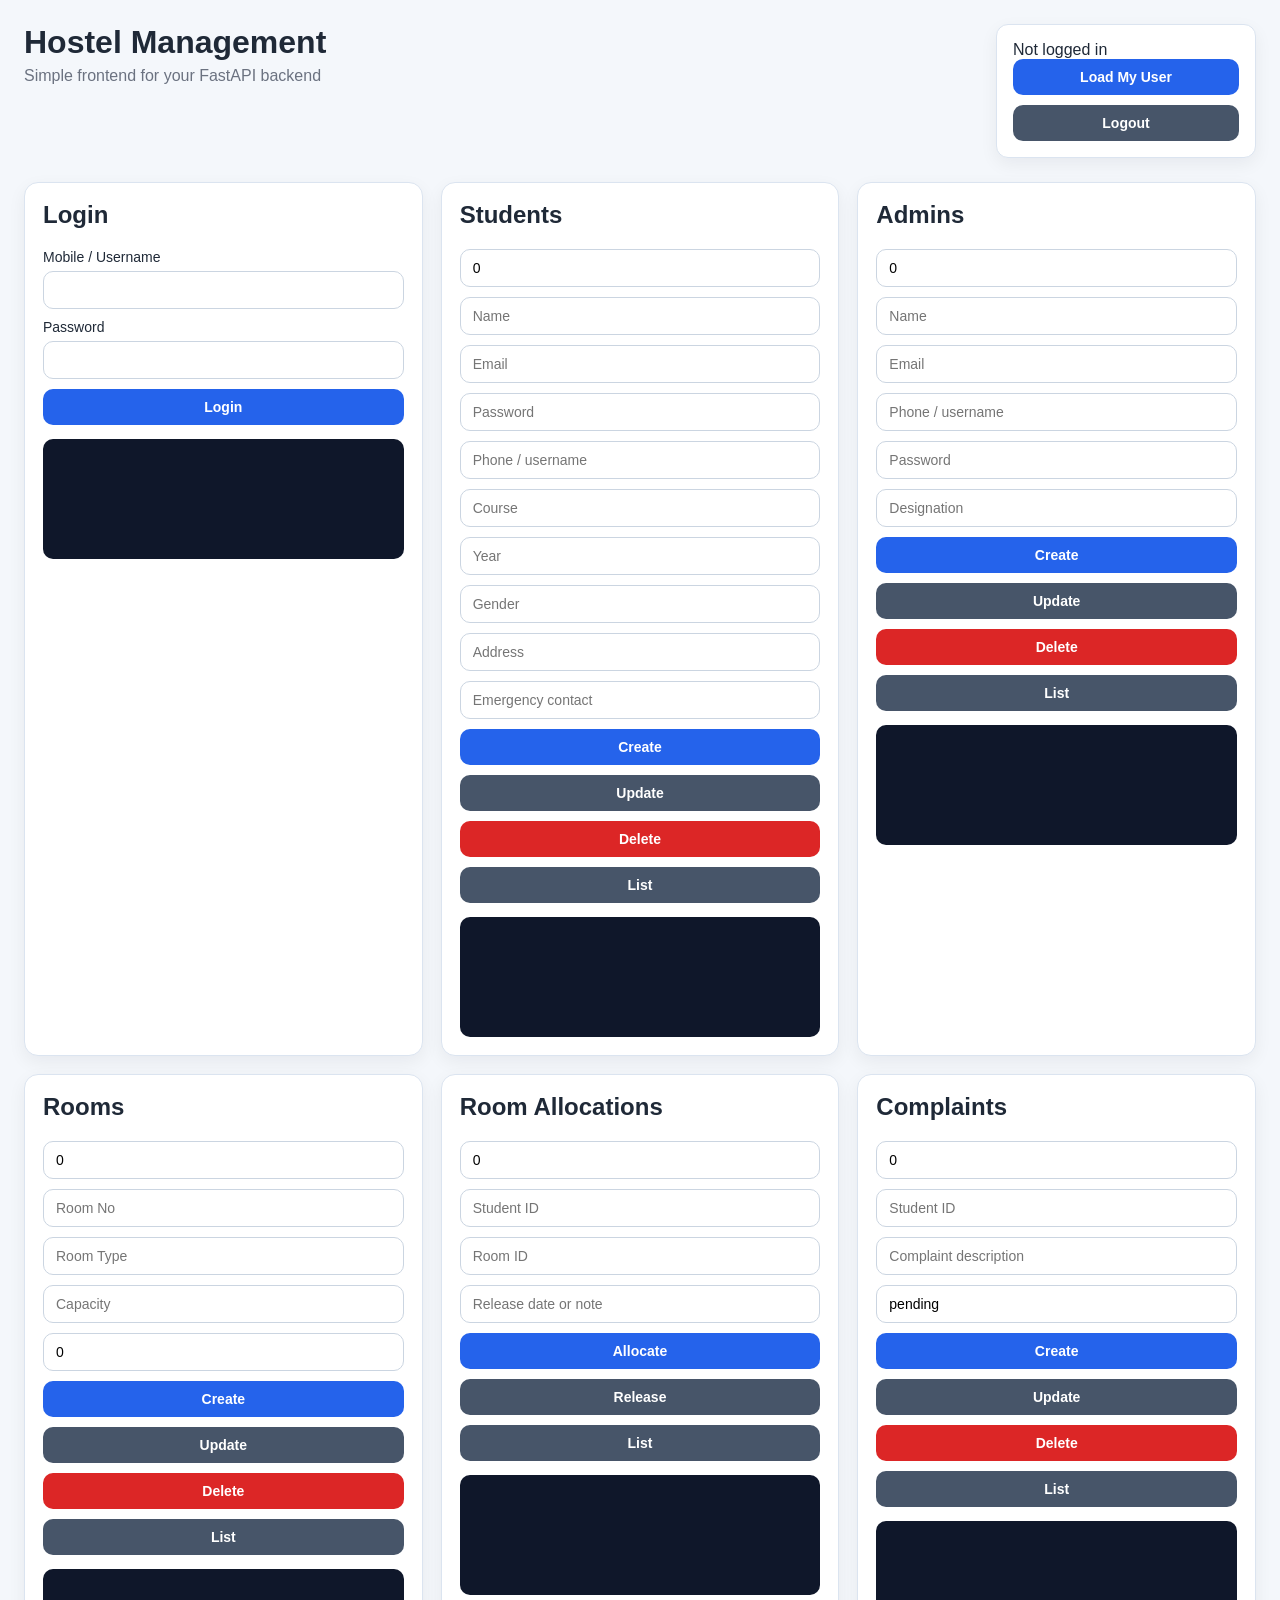
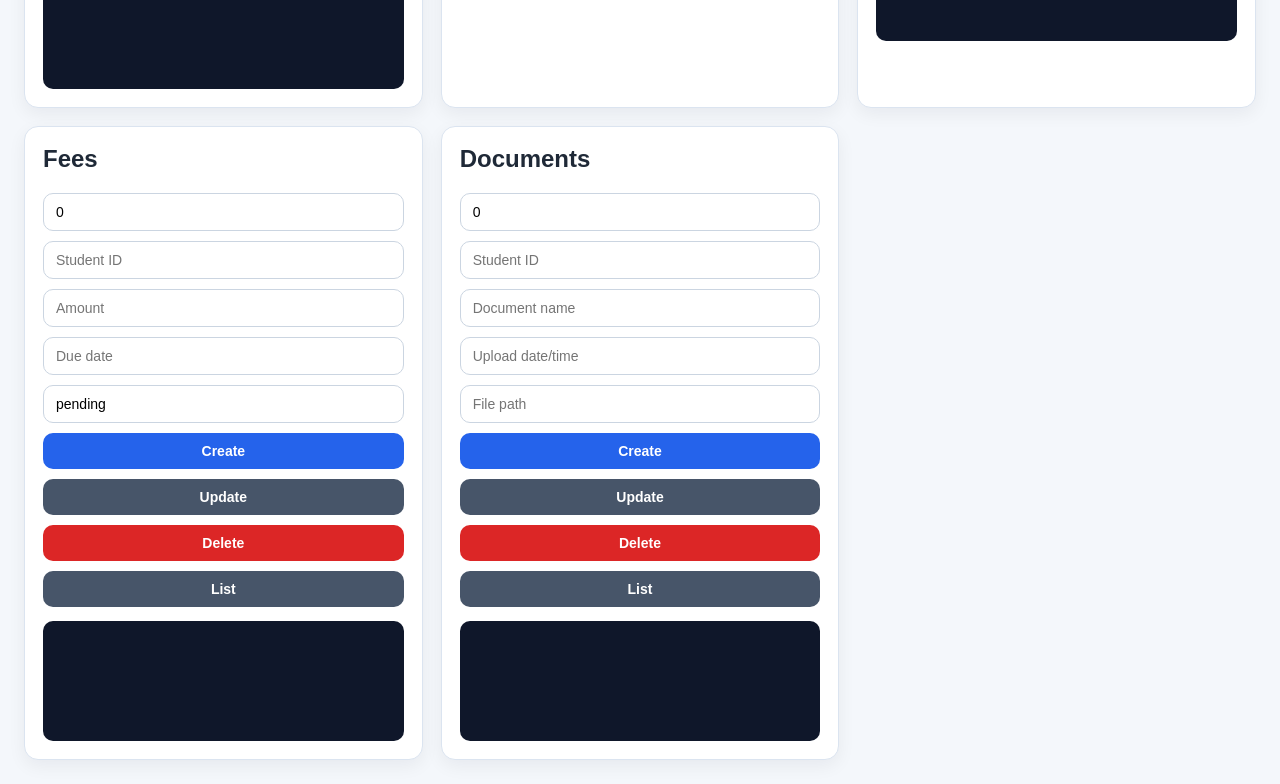
==== static/index.html @ dd9332ec "initial commit" ====
<!DOCTYPE html>
<html lang="en">
<head>
    <meta charset="UTF-8">
    <meta name="viewport" content="width=device-width, initial-scale=1.0">
    <title>Hostel Management</title>
    <link rel="stylesheet" href="/static/styles.css">
</head>
<body>
    <div class="app-shell">
        <header class="topbar">
            <div>
                <h1>Hostel Management</h1>
                <p class="subtitle">Simple frontend for your FastAPI backend</p>
            </div>
            <div class="session-box">
                <div id="sessionStatus">Not logged in</div>
                <div class="topbar-actions">
                    <button id="loadMeBtn" type="button">Load My User</button>
                    <button id="logoutBtn" type="button" class="secondary">Logout</button>
                </div>
            </div>
        </header>

        <main class="grid">
            <section class="card">
                <h2>Login</h2>
                <form id="loginForm" class="form-grid">
                    <label>
                        Mobile / Username
                        <input type="text" name="username" required>
                    </label>
                    <label>
                        Password
                        <input type="password" name="password" required>
                    </label>
                    <button type="submit">Login</button>
                </form>
                <pre id="meOutput" class="output"></pre>
            </section>

            <section class="card">
                <h2>Students</h2>
                <form id="studentForm" class="form-grid">
                    <input type="number" name="student_id" placeholder="Student ID for update only" value="0" required>
                    <input type="text" name="name" placeholder="Name" required>
                    <input type="email" name="email" placeholder="Email" required>
                    <input type="password" name="password" placeholder="Password" required>
                    <input type="text" name="phone" placeholder="Phone / username" required>
                    <input type="text" name="course" placeholder="Course" required>
                    <input type="number" name="year" placeholder="Year" required>
                    <input type="text" name="gender" placeholder="Gender" required>
                    <input type="text" name="address" placeholder="Address" required>
                    <input type="number" name="emergency_contact" placeholder="Emergency contact" required>
                    <div class="action-row">
                        <button type="button" data-action="create-student">Create</button>
                        <button type="button" data-action="update-student" class="secondary">Update</button>
                        <button type="button" data-action="delete-student" class="danger">Delete</button>
                        <button type="button" data-action="list-students" class="secondary">List</button>
                    </div>
                </form>
                <pre id="studentsOutput" class="output"></pre>
            </section>

            <section class="card">
                <h2>Admins</h2>
                <form id="adminForm" class="form-grid">
                    <input type="number" name="admin_id" placeholder="Admin ID for update" value="0" required>
                    <input type="text" name="name" placeholder="Name" required>
                    <input type="email" name="email" placeholder="Email" required>
                    <input type="text" name="phone" placeholder="Phone / username" required>
                    <input type="password" name="password" placeholder="Password" required>
                    <input type="text" name="designation" placeholder="Designation" required>
                    <div class="action-row">
                        <button type="button" data-action="create-admin">Create</button>
                        <button type="button" data-action="update-admin" class="secondary">Update</button>
                        <button type="button" data-action="delete-admin" class="danger">Delete</button>
                        <button type="button" data-action="list-admins" class="secondary">List</button>
                    </div>
                </form>
                <pre id="adminsOutput" class="output"></pre>
            </section>

            <section class="card">
                <h2>Rooms</h2>
                <form id="roomForm" class="form-grid">
                    <input type="number" name="room_id" placeholder="Room ID for update/delete" value="0">
                    <input type="text" name="room_no" placeholder="Room No" required>
                    <input type="text" name="room_type" placeholder="Room Type" required>
                    <input type="number" name="capacity" placeholder="Capacity" required>
                    <input type="number" name="occupied" placeholder="Occupied" value="0" required>
                    <div class="action-row">
                        <button type="button" data-action="create-room">Create</button>
                        <button type="button" data-action="update-room" class="secondary">Update</button>
                        <button type="button" data-action="delete-room" class="danger">Delete</button>
                        <button type="button" data-action="list-rooms" class="secondary">List</button>
                    </div>
                </form>
                <pre id="roomsOutput" class="output"></pre>
            </section>

            <section class="card">
                <h2>Room Allocations</h2>
                <form id="allocationForm" class="form-grid">
                    <input type="number" name="allocation_id" placeholder="Allocation ID for release" value="0">
                    <input type="number" name="student_id" placeholder="Student ID" required>
                    <input type="number" name="room_id" placeholder="Room ID" required>
                    <input type="text" name="release_date" placeholder="Release date or note">
                    <div class="action-row">
                        <button type="button" data-action="create-allocation">Allocate</button>
                        <button type="button" data-action="release-allocation" class="secondary">Release</button>
                        <button type="button" data-action="list-allocations" class="secondary">List</button>
                    </div>
                </form>
                <pre id="allocationsOutput" class="output"></pre>
            </section>

            <section class="card">
                <h2>Complaints</h2>
                <form id="complaintForm" class="form-grid">
                    <input type="number" name="complaint_id" placeholder="Complaint ID for update/delete" value="0">
                    <input type="number" name="student_id" placeholder="Student ID" required>
                    <input type="text" name="complaint_desc" placeholder="Complaint description" required>
                    <input type="text" name="status" placeholder="Status" value="pending" required>
                    <div class="action-row">
                        <button type="button" data-action="create-complaint">Create</button>
                        <button type="button" data-action="update-complaint" class="secondary">Update</button>
                        <button type="button" data-action="delete-complaint" class="danger">Delete</button>
                        <button type="button" data-action="list-complaints" class="secondary">List</button>
                    </div>
                </form>
                <pre id="complaintsOutput" class="output"></pre>
            </section>

            <section class="card">
                <h2>Fees</h2>
                <form id="feeForm" class="form-grid">
                    <input type="number" name="fee_id" placeholder="Fee ID for update/delete" value="0">
                    <input type="number" name="student_id" placeholder="Student ID" required>
                    <input type="number" step="0.01" name="amount" placeholder="Amount" required>
                    <input type="text" name="due_date" placeholder="Due date" required>
                    <input type="text" name="status" placeholder="Status" value="pending" required>
                    <div class="action-row">
                        <button type="button" data-action="create-fee">Create</button>
                        <button type="button" data-action="update-fee" class="secondary">Update</button>
                        <button type="button" data-action="delete-fee" class="danger">Delete</button>
                        <button type="button" data-action="list-fees" class="secondary">List</button>
                    </div>
                </form>
                <pre id="feesOutput" class="output"></pre>
            </section>

            <section class="card">
                <h2>Documents</h2>
                <form id="documentForm" class="form-grid">
                    <input type="number" name="document_id" placeholder="Document ID for update/delete" value="0">
                    <input type="number" name="student_id" placeholder="Student ID" required>
                    <input type="text" name="document_name" placeholder="Document name" required>
                    <input type="text" name="upload_at" placeholder="Upload date/time" required>
                    <input type="text" name="file_path" placeholder="File path" required>
                    <div class="action-row">
                        <button type="button" data-action="create-document">Create</button>
                        <button type="button" data-action="update-document" class="secondary">Update</button>
                        <button type="button" data-action="delete-document" class="danger">Delete</button>
                        <button type="button" data-action="list-documents" class="secondary">List</button>
                    </div>
                </form>
                <pre id="documentsOutput" class="output"></pre>
            </section>
        </main>
    </div>

    <script src="/static/app.js"></script>
</body>
</html>
---- static/styles.css ----
* {
    box-sizing: border-box;
}

body {
    margin: 0;
    font-family: Arial, Helvetica, sans-serif;
    background: #f4f7fb;
    color: #1f2937;
}

.app-shell {
    max-width: 1440px;
    margin: 0 auto;
    padding: 24px;
}

.topbar {
    display: flex;
    justify-content: space-between;
    gap: 16px;
    align-items: flex-start;
    margin-bottom: 24px;
}

.topbar h1 {
    margin: 0 0 6px;
}

.subtitle {
    margin: 0;
    color: #6b7280;
}

.session-box {
    min-width: 260px;
    background: #ffffff;
    border: 1px solid #dbe4f0;
    border-radius: 12px;
    padding: 16px;
    box-shadow: 0 6px 18px rgba(15, 23, 42, 0.06);
}

.topbar-actions,
.action-row {
    display: flex;
    flex-wrap: wrap;
    gap: 10px;
}

.grid {
    display: grid;
    grid-template-columns: repeat(auto-fit, minmax(320px, 1fr));
    gap: 18px;
}

.card {
    background: #ffffff;
    border: 1px solid #dbe4f0;
    border-radius: 14px;
    padding: 18px;
    box-shadow: 0 6px 18px rgba(15, 23, 42, 0.06);
}

.card h2 {
    margin-top: 0;
}

.form-grid {
    display: grid;
    gap: 10px;
}

.form-grid label {
    display: grid;
    gap: 6px;
    font-size: 14px;
}

input,
button {
    width: 100%;
    border-radius: 10px;
    border: 1px solid #cbd5e1;
    padding: 10px 12px;
    font-size: 14px;
}

button {
    cursor: pointer;
    background: #2563eb;
    color: #ffffff;
    border: none;
    font-weight: 600;
}

button.secondary {
    background: #475569;
}

button.danger {
    background: #dc2626;
}

button:hover {
    opacity: 0.92;
}

.output {
    min-height: 120px;
    max-height: 280px;
    overflow: auto;
    margin: 14px 0 0;
    padding: 12px;
    border-radius: 10px;
    background: #0f172a;
    color: #e2e8f0;
    font-size: 12px;
    white-space: pre-wrap;
}

@media (max-width: 900px) {
    .topbar {
        flex-direction: column;
    }

    .session-box {
        width: 100%;
    }
}
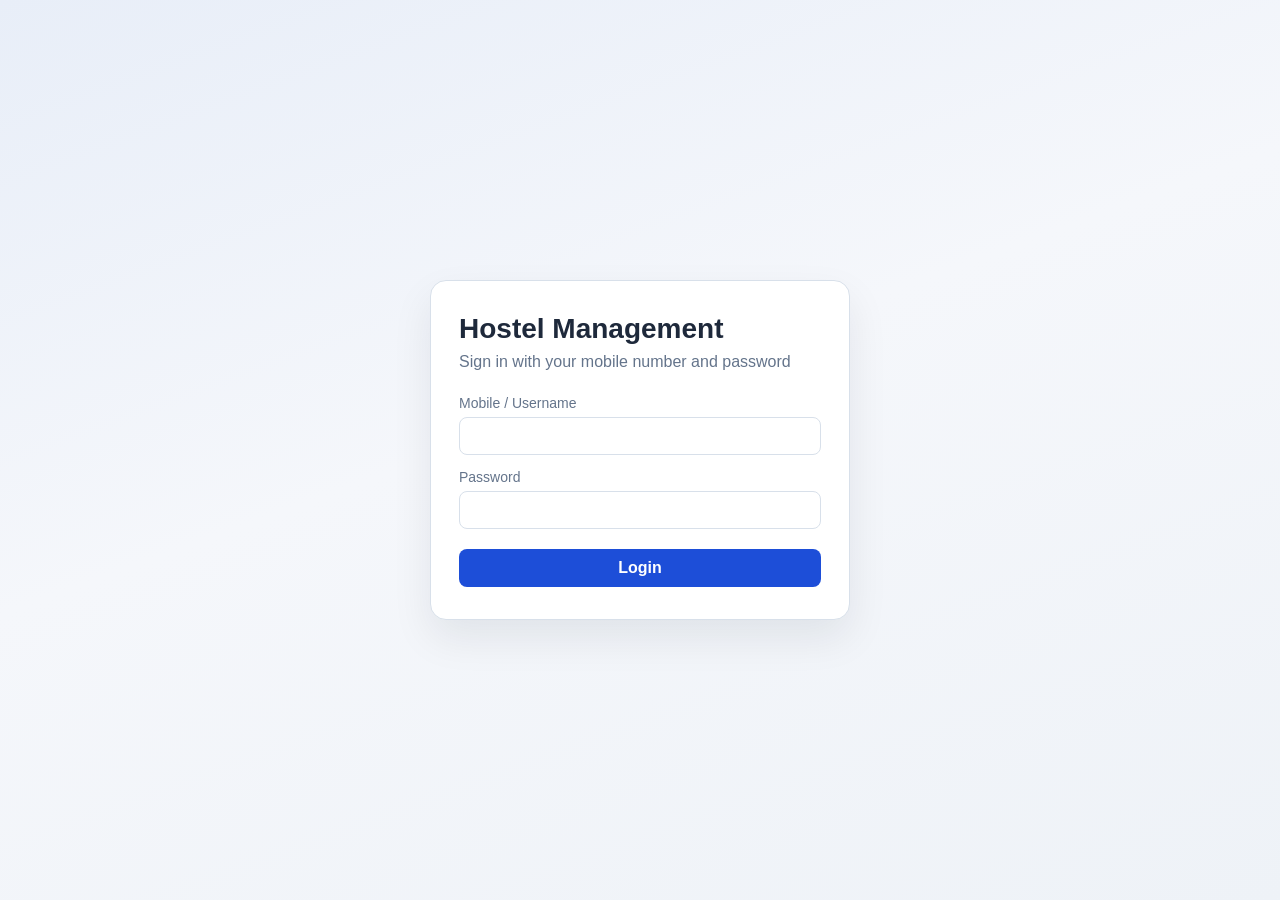
==== commit ee6d8f28: "Updated UI and Documentation" ====
--- a/static/index.html
+++ b/static/index.html
@@ -3,173 +3,29 @@
 <head>
     <meta charset="UTF-8">
     <meta name="viewport" content="width=device-width, initial-scale=1.0">
-    <title>Hostel Management</title>
+    <title>Hostel Management — Login</title>
     <link rel="stylesheet" href="/static/styles.css">
 </head>
 <body>
-    <div class="app-shell">
-        <header class="topbar">
-            <div>
-                <h1>Hostel Management</h1>
-                <p class="subtitle">Simple frontend for your FastAPI backend</p>
-            </div>
-            <div class="session-box">
-                <div id="sessionStatus">Not logged in</div>
-                <div class="topbar-actions">
-                    <button id="loadMeBtn" type="button">Load My User</button>
-                    <button id="logoutBtn" type="button" class="secondary">Logout</button>
-                </div>
-            </div>
-        </header>
-
-        <main class="grid">
-            <section class="card">
-                <h2>Login</h2>
-                <form id="loginForm" class="form-grid">
-                    <label>
-                        Mobile / Username
-                        <input type="text" name="username" required>
-                    </label>
-                    <label>
-                        Password
-                        <input type="password" name="password" required>
-                    </label>
-                    <button type="submit">Login</button>
-                </form>
-                <pre id="meOutput" class="output"></pre>
-            </section>
-
-            <section class="card">
-                <h2>Students</h2>
-                <form id="studentForm" class="form-grid">
-                    <input type="number" name="student_id" placeholder="Student ID for update only" value="0" required>
-                    <input type="text" name="name" placeholder="Name" required>
-                    <input type="email" name="email" placeholder="Email" required>
-                    <input type="password" name="password" placeholder="Password" required>
-                    <input type="text" name="phone" placeholder="Phone / username" required>
-                    <input type="text" name="course" placeholder="Course" required>
-                    <input type="number" name="year" placeholder="Year" required>
-                    <input type="text" name="gender" placeholder="Gender" required>
-                    <input type="text" name="address" placeholder="Address" required>
-                    <input type="number" name="emergency_contact" placeholder="Emergency contact" required>
-                    <div class="action-row">
-                        <button type="button" data-action="create-student">Create</button>
-                        <button type="button" data-action="update-student" class="secondary">Update</button>
-                        <button type="button" data-action="delete-student" class="danger">Delete</button>
-                        <button type="button" data-action="list-students" class="secondary">List</button>
-                    </div>
-                </form>
-                <pre id="studentsOutput" class="output"></pre>
-            </section>
-
-            <section class="card">
-                <h2>Admins</h2>
-                <form id="adminForm" class="form-grid">
-                    <input type="number" name="admin_id" placeholder="Admin ID for update" value="0" required>
-                    <input type="text" name="name" placeholder="Name" required>
-                    <input type="email" name="email" placeholder="Email" required>
-                    <input type="text" name="phone" placeholder="Phone / username" required>
-                    <input type="password" name="password" placeholder="Password" required>
-                    <input type="text" name="designation" placeholder="Designation" required>
-                    <div class="action-row">
-                        <button type="button" data-action="create-admin">Create</button>
-                        <button type="button" data-action="update-admin" class="secondary">Update</button>
-                        <button type="button" data-action="delete-admin" class="danger">Delete</button>
-                        <button type="button" data-action="list-admins" class="secondary">List</button>
-                    </div>
-                </form>
-                <pre id="adminsOutput" class="output"></pre>
-            </section>
-
-            <section class="card">
-                <h2>Rooms</h2>
-                <form id="roomForm" class="form-grid">
-                    <input type="number" name="room_id" placeholder="Room ID for update/delete" value="0">
-                    <input type="text" name="room_no" placeholder="Room No" required>
-                    <input type="text" name="room_type" placeholder="Room Type" required>
-                    <input type="number" name="capacity" placeholder="Capacity" required>
-                    <input type="number" name="occupied" placeholder="Occupied" value="0" required>
-                    <div class="action-row">
-                        <button type="button" data-action="create-room">Create</button>
-                        <button type="button" data-action="update-room" class="secondary">Update</button>
-                        <button type="button" data-action="delete-room" class="danger">Delete</button>
-                        <button type="button" data-action="list-rooms" class="secondary">List</button>
-                    </div>
-                </form>
-                <pre id="roomsOutput" class="output"></pre>
-            </section>
-
-            <section class="card">
-                <h2>Room Allocations</h2>
-                <form id="allocationForm" class="form-grid">
-                    <input type="number" name="allocation_id" placeholder="Allocation ID for release" value="0">
-                    <input type="number" name="student_id" placeholder="Student ID" required>
-                    <input type="number" name="room_id" placeholder="Room ID" required>
-                    <input type="text" name="release_date" placeholder="Release date or note">
-                    <div class="action-row">
-                        <button type="button" data-action="create-allocation">Allocate</button>
-                        <button type="button" data-action="release-allocation" class="secondary">Release</button>
-                        <button type="button" data-action="list-allocations" class="secondary">List</button>
-                    </div>
-                </form>
-                <pre id="allocationsOutput" class="output"></pre>
-            </section>
-
-            <section class="card">
-                <h2>Complaints</h2>
-                <form id="complaintForm" class="form-grid">
-                    <input type="number" name="complaint_id" placeholder="Complaint ID for update/delete" value="0">
-                    <input type="number" name="student_id" placeholder="Student ID" required>
-                    <input type="text" name="complaint_desc" placeholder="Complaint description" required>
-                    <input type="text" name="status" placeholder="Status" value="pending" required>
-                    <div class="action-row">
-                        <button type="button" data-action="create-complaint">Create</button>
-                        <button type="button" data-action="update-complaint" class="secondary">Update</button>
-                        <button type="button" data-action="delete-complaint" class="danger">Delete</button>
-                        <button type="button" data-action="list-complaints" class="secondary">List</button>
-                    </div>
-                </form>
-                <pre id="complaintsOutput" class="output"></pre>
-            </section>
-
-            <section class="card">
-                <h2>Fees</h2>
-                <form id="feeForm" class="form-grid">
-                    <input type="number" name="fee_id" placeholder="Fee ID for update/delete" value="0">
-                    <input type="number" name="student_id" placeholder="Student ID" required>
-                    <input type="number" step="0.01" name="amount" placeholder="Amount" required>
-                    <input type="text" name="due_date" placeholder="Due date" required>
-                    <input type="text" name="status" placeholder="Status" value="pending" required>
-                    <div class="action-row">
-                        <button type="button" data-action="create-fee">Create</button>
-                        <button type="button" data-action="update-fee" class="secondary">Update</button>
-                        <button type="button" data-action="delete-fee" class="danger">Delete</button>
-                        <button type="button" data-action="list-fees" class="secondary">List</button>
-                    </div>
-                </form>
-                <pre id="feesOutput" class="output"></pre>
-            </section>
-
-            <section class="card">
-                <h2>Documents</h2>
-                <form id="documentForm" class="form-grid">
-                    <input type="number" name="document_id" placeholder="Document ID for update/delete" value="0">
-                    <input type="number" name="student_id" placeholder="Student ID" required>
-                    <input type="text" name="document_name" placeholder="Document name" required>
-                    <input type="text" name="upload_at" placeholder="Upload date/time" required>
-                    <input type="text" name="file_path" placeholder="File path" required>
-                    <div class="action-row">
-                        <button type="button" data-action="create-document">Create</button>
-                        <button type="button" data-action="update-document" class="secondary">Update</button>
-                        <button type="button" data-action="delete-document" class="danger">Delete</button>
-                        <button type="button" data-action="list-documents" class="secondary">List</button>
-                    </div>
-                </form>
-                <pre id="documentsOutput" class="output"></pre>
-            </section>
-        </main>
+    <div class="login-page">
+        <div class="login-card">
+            <h1>Hostel Management</h1>
+            <p class="subtitle">Sign in with your mobile number and password</p>
+            <form id="loginForm">
+                <label>
+                    Mobile / Username
+                    <input type="text" name="username" autocomplete="username" required>
+                </label>
+                <label>
+                    Password
+                    <input type="password" name="password" autocomplete="current-password" required>
+                </label>
+                <button type="submit">Login</button>
+            </form>
+            <div id="loginMessage" class="message"></div>
+        </div>
     </div>
-
-    <script src="/static/app.js"></script>
+    <script src="/static/api.js"></script>
+    <script src="/static/login.js"></script>
 </body>
 </html>
--- a/static/styles.css
+++ b/static/styles.css
@@ -2,129 +2,371 @@
     box-sizing: border-box;
 }
 
+:root {
+    --bg: #eef2f7;
+    --surface: #ffffff;
+    --text: #1e293b;
+    --muted: #64748b;
+    --border: #d8e0ea;
+    --primary: #1d4ed8;
+    --primary-dark: #1e40af;
+    --danger: #dc2626;
+    --success: #15803d;
+    --warning: #b45309;
+}
+
 body {
     margin: 0;
-    font-family: Arial, Helvetica, sans-serif;
-    background: #f4f7fb;
-    color: #1f2937;
-}
-
+    font-family: "Segoe UI", Tahoma, Geneva, Verdana, sans-serif;
+    background: linear-gradient(160deg, #e8eef8 0%, #f5f7fb 45%, #eef2f7 100%);
+    color: var(--text);
+    min-height: 100vh;
+}
+
+a {
+    color: inherit;
+    text-decoration: none;
+}
+
+button,
+input,
+select,
+textarea {
+    font: inherit;
+}
+
+button {
+    cursor: pointer;
+    border: none;
+    border-radius: 8px;
+    padding: 10px 14px;
+    background: var(--primary);
+    color: #fff;
+    font-weight: 600;
+}
+
+button:hover {
+    background: var(--primary-dark);
+}
+
+button.secondary {
+    background: #475569;
+}
+
+button.secondary:hover {
+    background: #334155;
+}
+
+button.danger {
+    background: var(--danger);
+}
+
+button.danger:hover {
+    background: #b91c1c;
+}
+
+button.ghost {
+    background: transparent;
+    color: var(--text);
+    border: 1px solid var(--border);
+}
+
+button.ghost:hover {
+    background: #f8fafc;
+}
+
+input,
+select,
+textarea {
+    width: 100%;
+    border: 1px solid var(--border);
+    border-radius: 8px;
+    padding: 10px 12px;
+    background: #fff;
+}
+
+textarea {
+    min-height: 90px;
+    resize: vertical;
+}
+
+label {
+    display: grid;
+    gap: 6px;
+    font-size: 14px;
+    color: var(--muted);
+}
+
+/* Login page */
+.login-page {
+    min-height: 100vh;
+    display: grid;
+    place-items: center;
+    padding: 24px;
+}
+
+.login-card {
+    width: min(420px, 100%);
+    background: var(--surface);
+    border: 1px solid var(--border);
+    border-radius: 16px;
+    padding: 32px 28px;
+    box-shadow: 0 18px 40px rgba(15, 23, 42, 0.08);
+}
+
+.login-card h1 {
+    margin: 0 0 8px;
+    font-size: 1.75rem;
+}
+
+.login-card .subtitle {
+    margin: 0 0 24px;
+    color: var(--muted);
+}
+
+.login-card form {
+    display: grid;
+    gap: 14px;
+}
+
+.login-card button {
+    width: 100%;
+    margin-top: 6px;
+}
+
+/* Shell */
 .app-shell {
-    max-width: 1440px;
+    max-width: 1280px;
     margin: 0 auto;
-    padding: 24px;
+    padding: 20px;
 }
 
 .topbar {
     display: flex;
     justify-content: space-between;
+    align-items: center;
     gap: 16px;
-    align-items: flex-start;
-    margin-bottom: 24px;
+    margin-bottom: 20px;
+    padding: 16px 20px;
+    background: var(--surface);
+    border: 1px solid var(--border);
+    border-radius: 14px;
 }
 
 .topbar h1 {
-    margin: 0 0 6px;
-}
-
-.subtitle {
     margin: 0;
-    color: #6b7280;
-}
-
-.session-box {
-    min-width: 260px;
-    background: #ffffff;
-    border: 1px solid #dbe4f0;
-    border-radius: 12px;
-    padding: 16px;
-    box-shadow: 0 6px 18px rgba(15, 23, 42, 0.06);
-}
-
-.topbar-actions,
-.action-row {
+    font-size: 1.35rem;
+}
+
+.topbar .meta {
+    color: var(--muted);
+    font-size: 0.9rem;
+    margin-top: 4px;
+}
+
+.topbar-actions {
+    display: flex;
+    gap: 10px;
+    align-items: center;
+}
+
+.tabs {
     display: flex;
     flex-wrap: wrap;
-    gap: 10px;
-}
-
-.grid {
-    display: grid;
-    grid-template-columns: repeat(auto-fit, minmax(320px, 1fr));
-    gap: 18px;
-}
-
-.card {
-    background: #ffffff;
-    border: 1px solid #dbe4f0;
+    gap: 8px;
+    margin-bottom: 18px;
+}
+
+.tab-btn {
+    background: #fff;
+    color: var(--text);
+    border: 1px solid var(--border);
+}
+
+.tab-btn.active {
+    background: var(--primary);
+    color: #fff;
+    border-color: var(--primary);
+}
+
+.panel {
+    display: none;
+}
+
+.panel.active {
+    display: block;
+}
+
+.section-card {
+    background: var(--surface);
+    border: 1px solid var(--border);
     border-radius: 14px;
     padding: 18px;
-    box-shadow: 0 6px 18px rgba(15, 23, 42, 0.06);
-}
-
-.card h2 {
-    margin-top: 0;
+    margin-bottom: 16px;
+}
+
+.section-card h2 {
+    margin: 0 0 6px;
+    font-size: 1.15rem;
+}
+
+.section-card .hint {
+    margin: 0 0 16px;
+    color: var(--muted);
+    font-size: 0.9rem;
+}
+
+.section-header {
+    display: flex;
+    justify-content: space-between;
+    align-items: flex-start;
+    gap: 12px;
+    margin-bottom: 14px;
 }
 
 .form-grid {
     display: grid;
-    gap: 10px;
-}
-
-.form-grid label {
-    display: grid;
+    grid-template-columns: repeat(auto-fit, minmax(180px, 1fr));
+    gap: 12px;
+    margin-bottom: 12px;
+}
+
+.form-grid .full {
+    grid-column: 1 / -1;
+}
+
+.action-row {
+    display: flex;
+    flex-wrap: wrap;
+    gap: 8px;
+}
+
+.table-wrap {
+    overflow-x: auto;
+}
+
+table.data-table {
+    width: 100%;
+    border-collapse: collapse;
+    font-size: 0.92rem;
+}
+
+table.data-table th,
+table.data-table td {
+    border-bottom: 1px solid var(--border);
+    padding: 10px 8px;
+    text-align: left;
+    white-space: nowrap;
+}
+
+table.data-table th {
+    color: var(--muted);
+    font-weight: 600;
+    background: #f8fafc;
+}
+
+table.data-table tr:hover td {
+    background: #f8fafc;
+}
+
+.row-actions {
+    display: flex;
     gap: 6px;
-    font-size: 14px;
-}
-
-input,
-button {
-    width: 100%;
+}
+
+.row-actions button {
+    padding: 6px 10px;
+    font-size: 0.8rem;
+}
+
+.profile-grid {
+    display: grid;
+    grid-template-columns: repeat(auto-fit, minmax(200px, 1fr));
+    gap: 12px;
+}
+
+.profile-item {
+    background: #f8fafc;
+    border: 1px solid var(--border);
     border-radius: 10px;
-    border: 1px solid #cbd5e1;
+    padding: 12px;
+}
+
+.profile-item .label {
+    display: block;
+    color: var(--muted);
+    font-size: 0.8rem;
+    margin-bottom: 4px;
+}
+
+.profile-item .value {
+    font-weight: 600;
+}
+
+.badge {
+    display: inline-block;
+    padding: 3px 8px;
+    border-radius: 999px;
+    font-size: 0.75rem;
+    font-weight: 600;
+    text-transform: capitalize;
+}
+
+.badge-pending,
+.badge-unknown {
+    background: #fef3c7;
+    color: var(--warning);
+}
+
+.badge-paid,
+.badge-resolved {
+    background: #dcfce7;
+    color: var(--success);
+}
+
+.badge-active {
+    background: #dbeafe;
+    color: var(--primary);
+}
+
+.message {
+    margin-top: 12px;
     padding: 10px 12px;
-    font-size: 14px;
-}
-
-button {
-    cursor: pointer;
-    background: #2563eb;
-    color: #ffffff;
-    border: none;
-    font-weight: 600;
-}
-
-button.secondary {
-    background: #475569;
-}
-
-button.danger {
-    background: #dc2626;
-}
-
-button:hover {
-    opacity: 0.92;
-}
-
-.output {
-    min-height: 120px;
-    max-height: 280px;
-    overflow: auto;
-    margin: 14px 0 0;
-    padding: 12px;
-    border-radius: 10px;
-    background: #0f172a;
-    color: #e2e8f0;
-    font-size: 12px;
-    white-space: pre-wrap;
-}
-
-@media (max-width: 900px) {
+    border-radius: 8px;
+    font-size: 0.9rem;
+    display: none;
+}
+
+.message:not(:empty) {
+    display: block;
+}
+
+.message.error {
+    background: #fee2e2;
+    color: #991b1b;
+}
+
+.message.success {
+    background: #dcfce7;
+    color: #166534;
+}
+
+.empty {
+    color: var(--muted);
+    padding: 16px 0;
+}
+
+@media (max-width: 720px) {
     .topbar {
         flex-direction: column;
+        align-items: flex-start;
     }
 
-    .session-box {
+    .topbar-actions {
         width: 100%;
     }
-}
+
+    .topbar-actions button {
+        flex: 1;
+    }
+}
